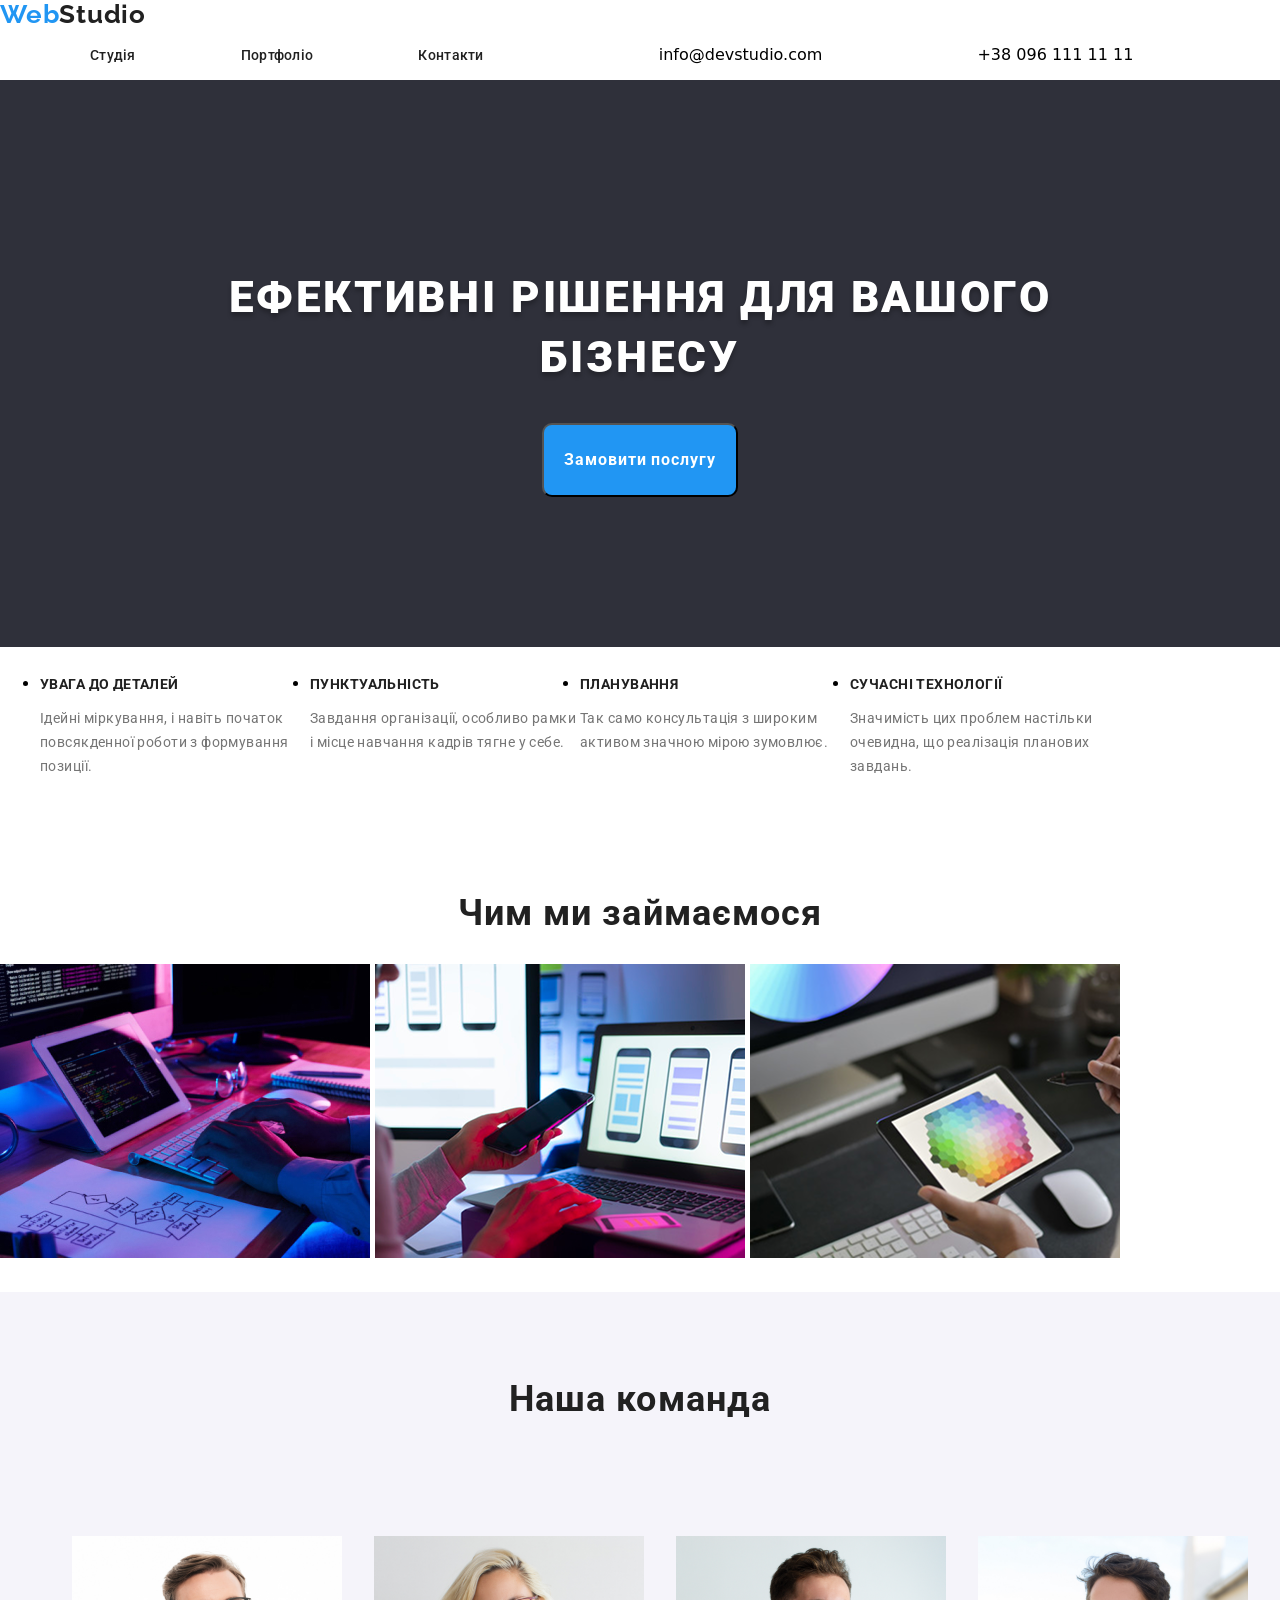
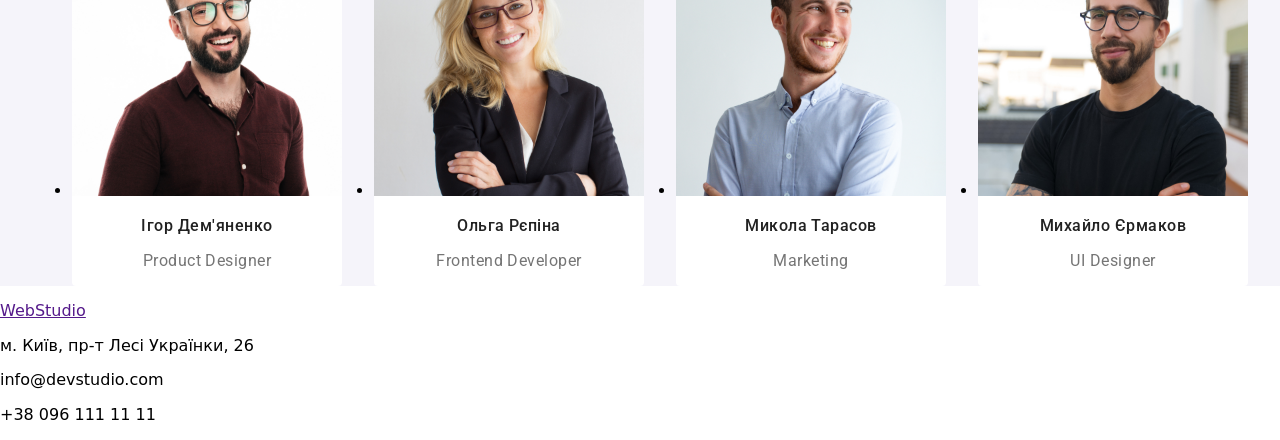
==== index.html @ 0d4465f8 "commit1" ====
<!doctype html>
<html lang="en">
  <head>
    <meta charset="UTF-8" />
    <meta name="viewport" content="width=device-width, initial-scale=1.0" />
    <title>WebStudio</title>
    <link
      rel="stylesheet"
      href="https://cdnjs.cloudflare.com/ajax/libs/modern-normalize/1.0.0/modern-normalize.min.css"
    />
    <link rel="preconnect" href="https://fonts.googleapis.com" />
    <link rel="preconnect" href="https://fonts.gstatic.com" crossorigin />
    <link
      href="https://fonts.googleapis.com/css2?family=Raleway:ital,wght@0,100..900;1,100..900&family=Roboto:ital,wght@0,100..900;1,100..900&display=swap"
      rel="stylesheet"
    />
    <link rel="stylesheet" href="./style.css" />
  </head>
  <body>
    <header class="header">
      <a href="./index.html" class="header-logo"
        ><span class="header-web">Web</span>Studio</a
      >
      <nav class="header-navigation">
        <ul class="header-list">
          <li class="header-item">
            <a href="#" class="header-link1">Студія</a>
          </li>
          <li class="header-item">
            <a href="#" class="header-link">Портфоліо</a>
          </li>
          <li class="header-item">
            <a href="#" class="header-link">Контакти</a>
          </li>
          <li class="header-item">info@devstudio.com</li>
          <li class="header-item">+38 096 111 11 11</li>
        </ul>
      </nav>
    </header>
    <main>
      <section class="hero">
        <h1 class="hero-title">Ефективні рішення для вашого бізнесу</h1>
        <button class="hero-btn">Замовити послугу</button>
      </section>
      <section class="content">
        <ul class="content-list">
          <li class="content-item">
            <h2 class="content-title">УВАГА ДО ДЕТАЛЕЙ</h2>
            <p class="content-text">
              Ідейні міркування, і навіть початок повсякденної роботи з
              формування позиції.
            </p>
          </li>
          <li class="content-item">
            <h2 class="content-title">ПУНКТУАЛЬНІСТЬ</h2>
            <p class="content-text">
              Завдання організації, особливо рамки і місце навчання кадрів тягне
              у себе.
            </p>
          </li>
          <li class="content-item">
            <h2 class="content-title">ПЛАНУВАННЯ</h2>
            <p class="content-text">
              Так само консультація з широким активом значною мірою зумовлює.
            </p>
          </li>
          <li class="content-item">
            <h2 class="content-title">СУЧАСНІ ТЕХНОЛОГІЇ</h2>
            <p class="content-text">
              Значимість цих проблем настільки очевидна, що реалізація планових
              завдань.
            </p>
          </li>
        </ul>
        <h2 class="content-caption">Чим ми займаємося</h2>
        <img class="content-icon" src="./photos/box 1.jpg" alt="#" />
        <img class="content-icon" src="./photos/box 2.png" alt="#" />
        <img class="content-icon" src="./photos/box 3.png" alt="#" />
      </section>
      <section class="team">
        <h2 class="team-title">Наша команда</h2>
        <ul class="team-list">
          <li class="team-item">
            <img src="./photos/team-1.jpg" alt="" class="team-pic" />
            <h3 class="team-subtitle">Ігор Дем'яненко</h3>
            <p class="team-text">Product Designer</p>
          </li>
          <li class="team-item">
            <img src="./photos/team-2.jpg" alt="" class="team-pic" />
            <h3 class="team-subtitle">Ольга Рєпіна</h3>
            <p class="team-text">Frontend Developer</p>
          </li>
          <li class="team-item">
            <img src="./photos/team-3.jpg" alt="" class="team-pic" />
            <h3 class="team-subtitle">Микола Тарасов</h3>
            <p class="team-text">Marketing</p>
          </li>
          <li class="team-item">
            <img src="./photos/team-4.jpg" alt="" class="team-pic" />
            <h3 class="team-subtitle">Михайло Єрмаков</h3>
            <p class="team-text">UI Designer</p>
          </li>
        </ul>
      </section>
    </main>
    <footer class="footer">
      <a href="" class="footer-logo">WebStudio</a>
      <p class="footer-adress">м. Київ, пр-т Лесі Українки, 26</p>
      <p class="footer-email">info@devstudio.com</p>
      <p class="footer-tel">+38 096 111 11 11</p>
    </footer>
  </body>
</html>
---- style.css ----
:root{
    --accent-color:#2196F3;
    --first_color:#212121;
    --secondary_color:#757575;
    --text_color:#FFF;
    --background_color:#2F303A;

}
.header{
    display: inline;
}
.header-web{
    color: var(--accent-color);
}
.header-logo{
    color: var(--first_color);
    font-family: Raleway;
    font-size: 26px;
    font-style: normal;
    font-weight: 700;
    line-height: 1,2;
    letter-spacing: 0.78px;
    text-decoration: none;
    display: inline;
}
.header-link{
    color: var(--first_color);
    font-family: Roboto;
    font-size: 14px;
    font-style: normal;
    font-weight: 500;
    line-height: 1,1;
    letter-spacing: 0.28px;
    text-decoration: none;
    display: inline;
}
.header-link1{
    color: var(--first_color);
    font-family: Roboto;
    font-size: 14px;
    font-style: normal;
    font-weight: 500;
    line-height: 1,1;
    letter-spacing: 0.28px;
    text-decoration: none;
}
.header-link1:hover{
    color: var(--accent-color);
}
.header-item:nth-child(4):hover{
    color: var(--accent-color);
}
.header-item{
    display: inline;
    padding-left: 50px;
    padding-right: 50px;
}
.header-item:nth-child(4){
    display: inline;
    margin-left: 70px;
    margin-right: 50px;
}
.hero{
    background-color: var(--background_color);
    padding: 150px;
}
.hero-title{
    flex-shrink: 0;
    color: var(--text_color);
    text-align: center;
    text-shadow: 0 4px 4px rgba(0, 0, 0, 0.25);
    -webkit-text-stroke-color: #000;
    font-family: Roboto;
    font-size: 44px;
    font-style: normal;
    font-weight: 900;
    line-height: 60px;
    letter-spacing: 2.64px;
    text-transform: uppercase;

}
.hero-btn{
    background-color: var(--accent-color);
    padding: 20px;
    border-radius: 10px;
    color: #FFF;
    margin: 0 auto;
    text-align: center;
    font-family: Roboto;
    font-size: 16px;
    font-style: normal;
    font-weight: 700;
    line-height: 30px;
    letter-spacing: 0.96px;
    display: block;
}
.content-list{
    display: flex;
    text-decoration: none;
}
.content-title{
    /*display: inline;*/
    color: var(--first_color);
    font-family: Roboto;
    font-size: 14px;
    font-style: normal;
    font-weight: 700;
    line-height: normal;
    letter-spacing: 0.42px;
    /* border-width: 100px; */
}
.content-text{
    /*display: inline;*/
    color: var(--secondary_color);
    font-family: Roboto;
    font-size: 14px;
    font-style: normal;
    font-weight: 400;
    line-height: 24px;
    letter-spacing: 0.42px;
    /* border-width: 100px; */
    /* width: 270px; */
}
.content-item{
    /* display: flex;
    width: 30px; */
    /* margin-inline-start: 30px; */
    text-decoration: none;
    width: 270px;
}
.content-caption{
    color: var(--first_color);
    text-align: center;
    font-family: Roboto;
    font-size: 36px;
    font-style: normal;
    font-weight: 700;
    line-height: normal;
    letter-spacing: 1.08px;
    margin-top: 100px;
}
.content-icon{

}
.team{
    background: #F5F4FA;
    
}
.team-title{
    padding-top: 86px;
    padding-bottom: 86px;
    color: #212121;
    text-align: center;
    font-family: Roboto;
    font-size: 36px;
    font-style: normal;
    font-weight: 700;
    line-height: normal;
    letter-spacing: 1.08px;
}
.team-list{
    text-decoration: none;
    display: flex;
    justify-content: space-evenly;
}
.team-item{
    text-decoration: none;
    border-radius: 0 0 4px 4px;
    background: #FFF;
    
}
.team-pic{
    width: 270.0px;
    height: 260.0px;
}
.team-subtitle{
    color: #212121;
    text-align: center;
    font-family: Roboto;
    font-size: 16px;
    font-style: normal;
    font-weight: 500;
    line-height: normal;
    letter-spacing: 0.48px;
}
.team-text{
    color: #757575;
    text-align: center;
    font-family: Roboto;
    font-size: 16px;
    font-style: normal;
    font-weight: 400;
    line-height: normal;
    letter-spacing: 0.48px;

}
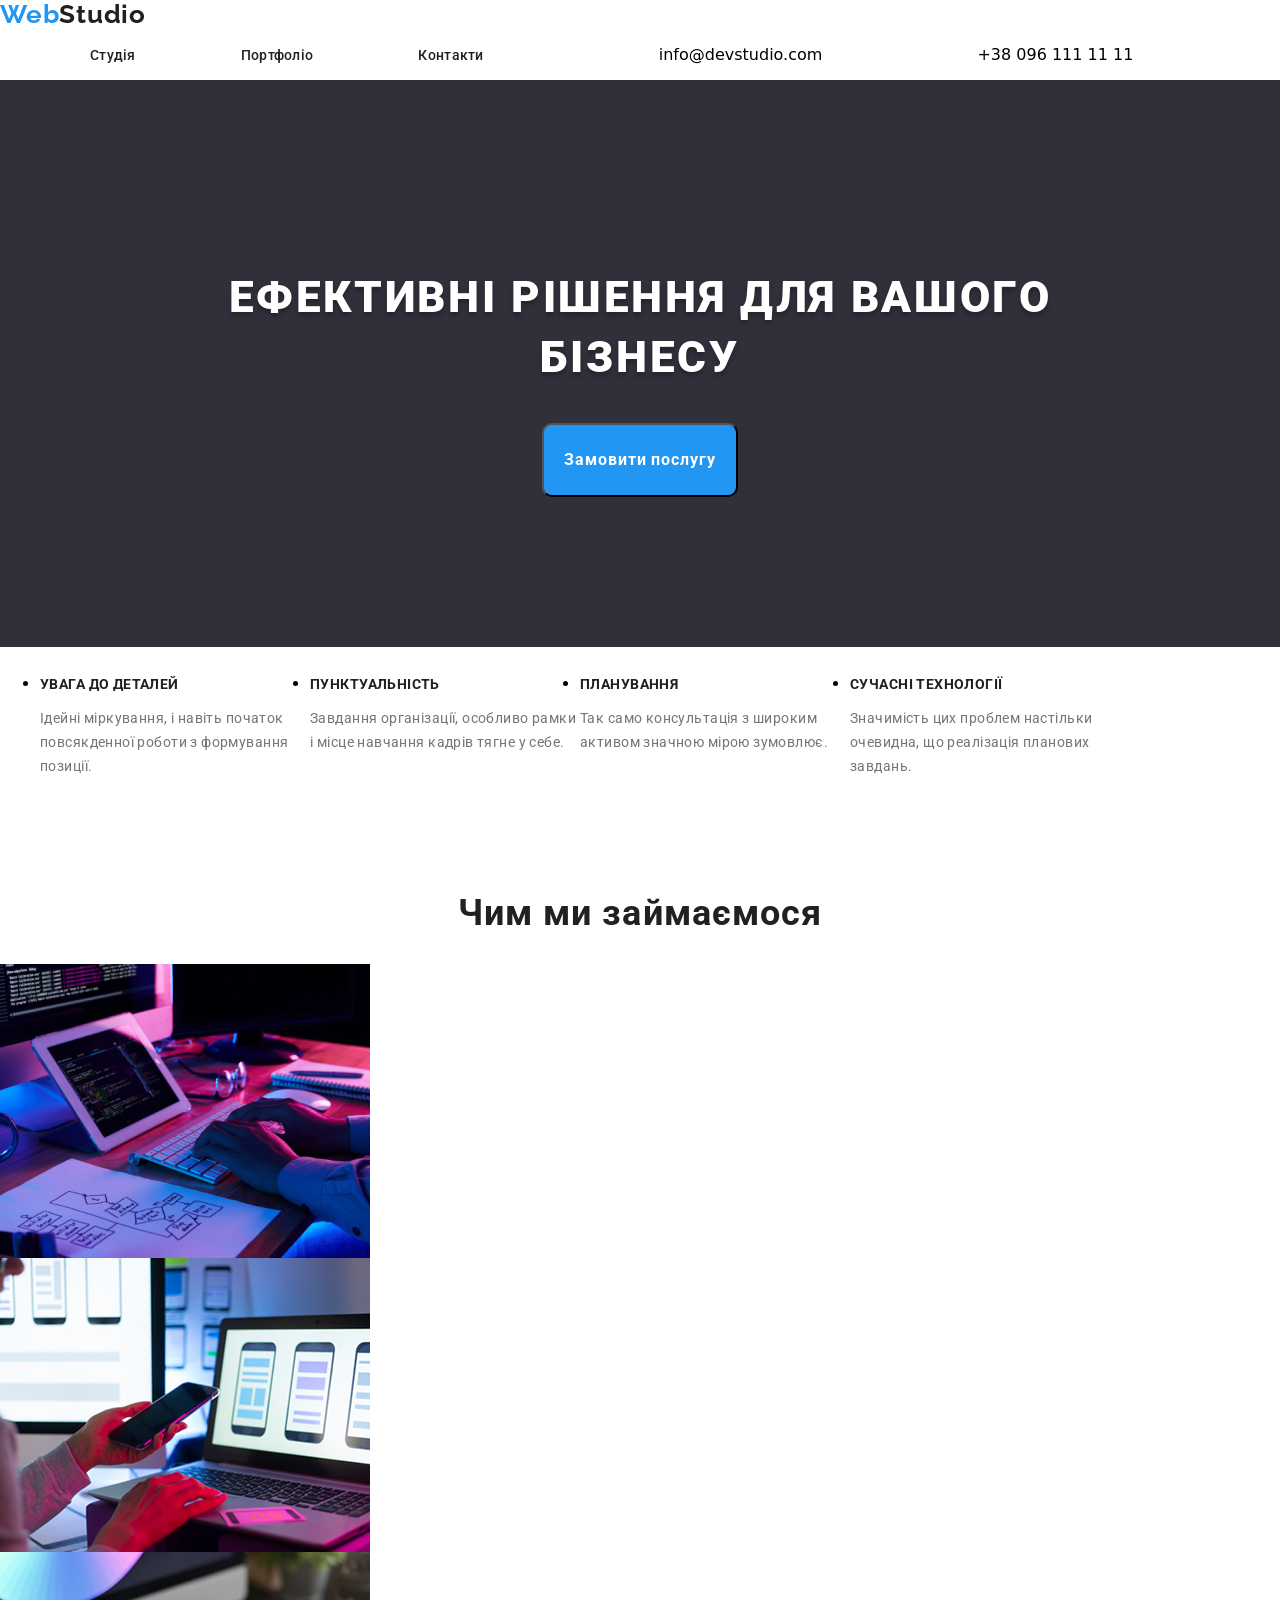
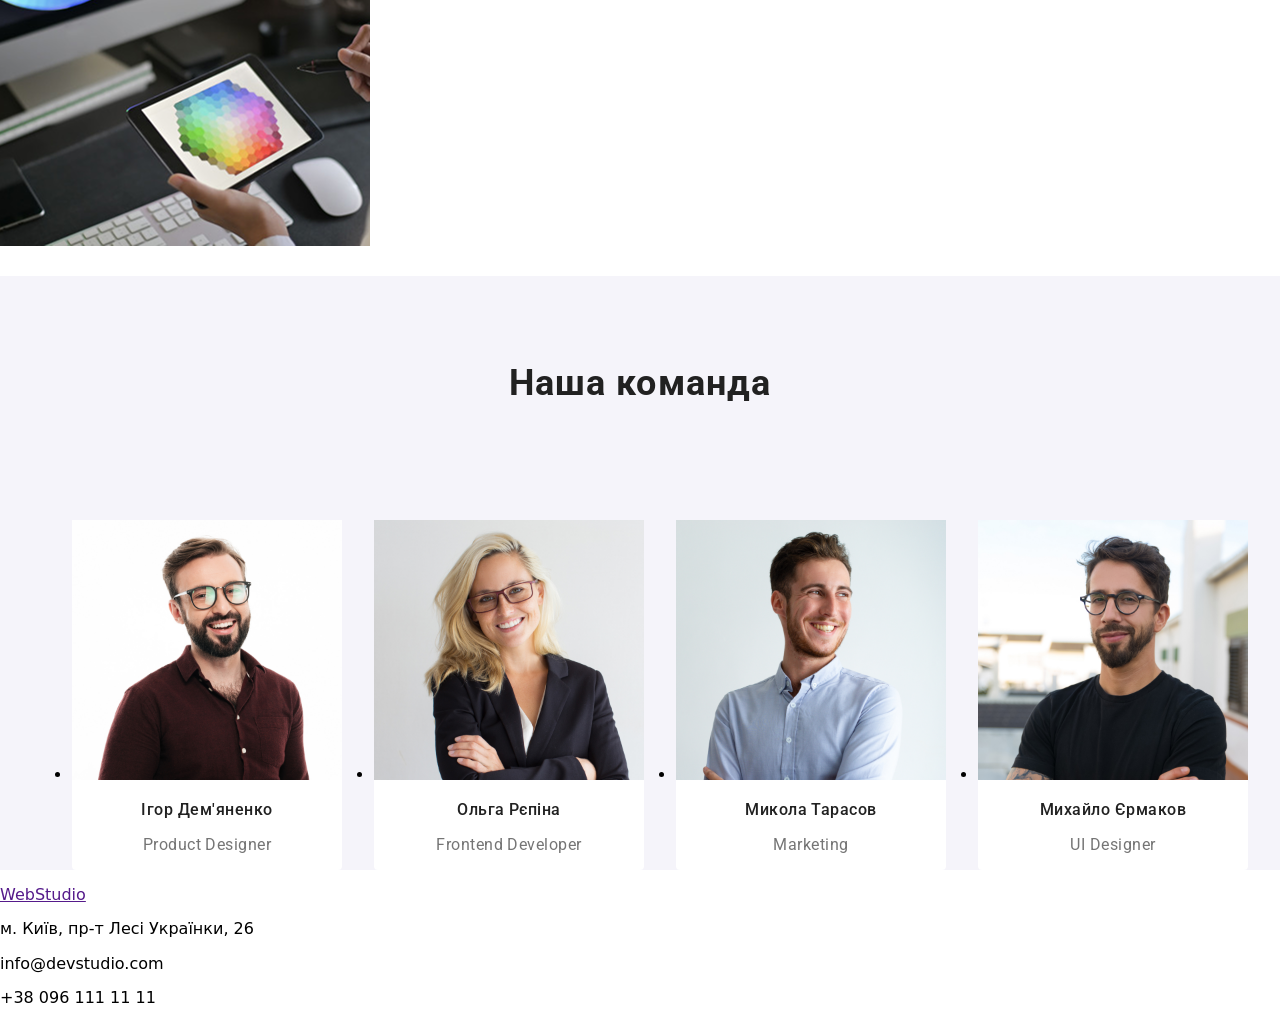
==== commit 6b1450b6: "commit3" ====
--- a/index.html
+++ b/index.html
@@ -27,7 +27,7 @@
             <a href="#" class="header-link1">Студія</a>
           </li>
           <li class="header-item">
-            <a href="#" class="header-link">Портфоліо</a>
+            <a href="./" class="header-link">Портфоліо</a>
           </li>
           <li class="header-item">
             <a href="#" class="header-link">Контакти</a>
--- a/style.css
+++ b/style.css
@@ -140,7 +140,9 @@
     margin-top: 100px;
 }
 .content-icon{
-
+    display: flex;
+    /* justify-content: space-evenly; */
+    align-items: baseline;
 }
 .team{
     background: #F5F4FA;
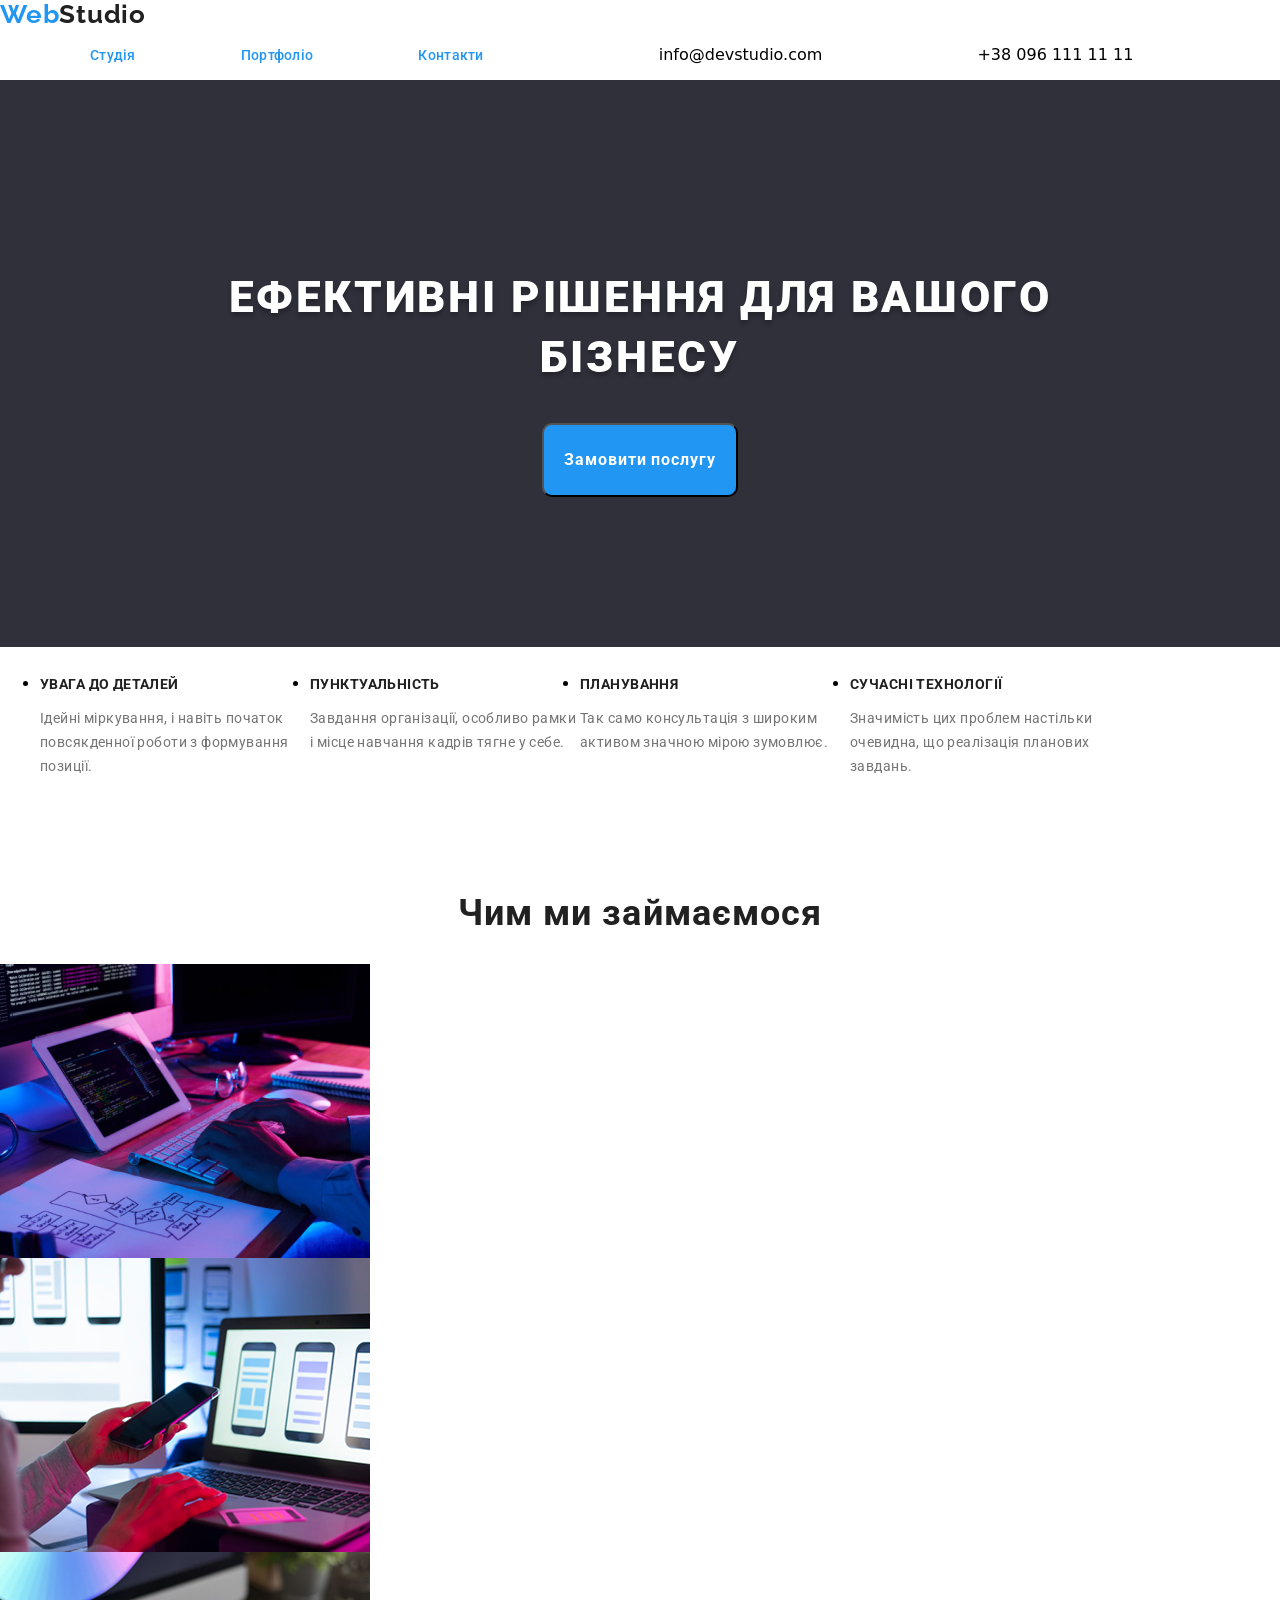
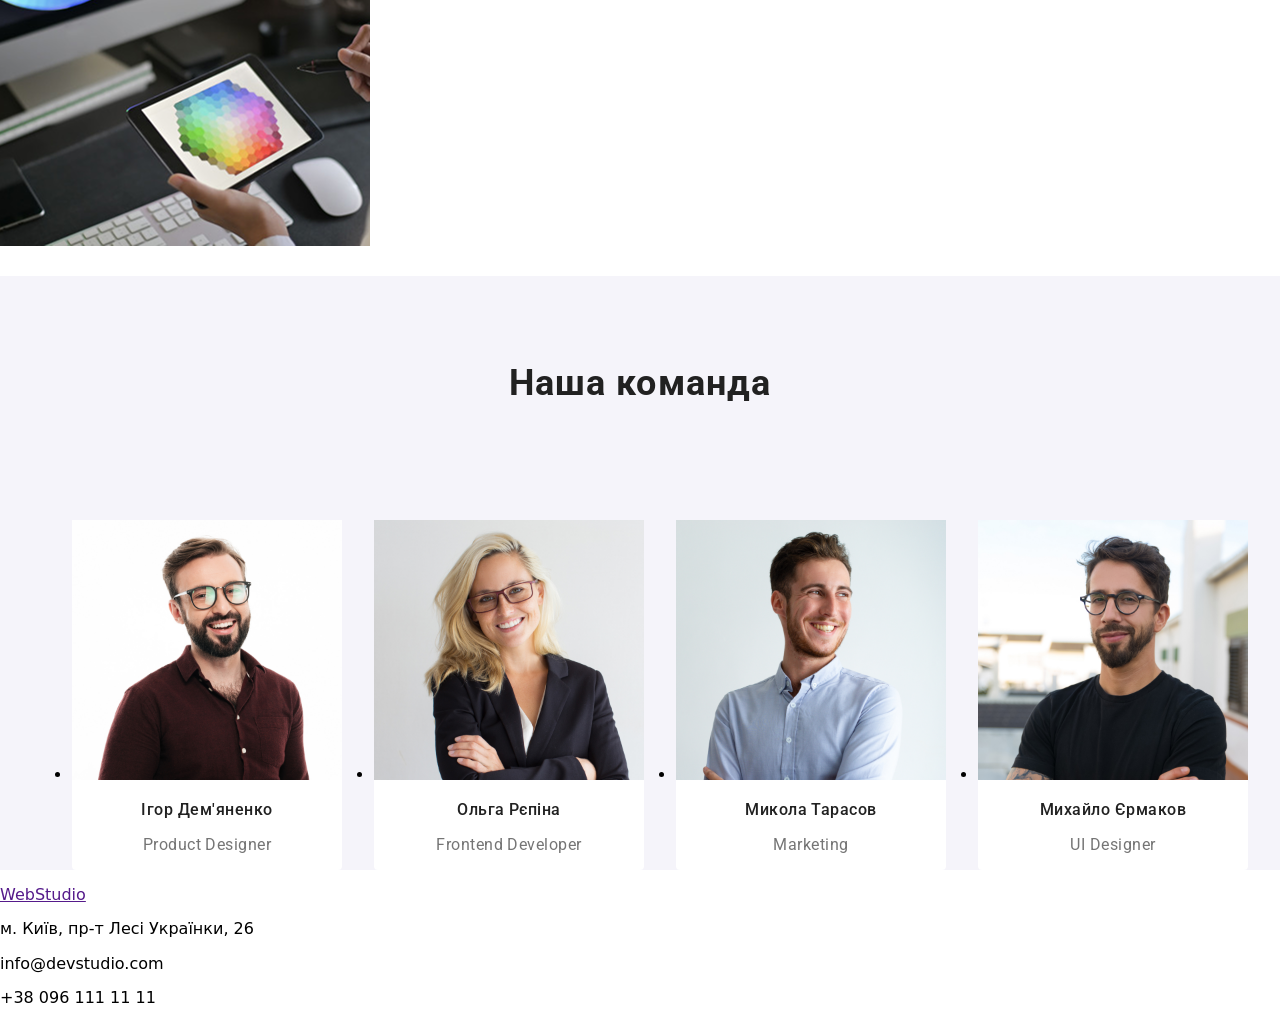
==== commit cdce2f91: "commit4" ====
--- a/index.html
+++ b/index.html
@@ -24,10 +24,10 @@
       <nav class="header-navigation">
         <ul class="header-list">
           <li class="header-item">
-            <a href="#" class="header-link1">Студія</a>
+            <a href="#" class="header-link">Студія</a>
           </li>
           <li class="header-item">
-            <a href="./" class="header-link">Портфоліо</a>
+            <a href="./portfolio.html" class="header-link">Портфоліо</a>
           </li>
           <li class="header-item">
             <a href="#" class="header-link">Контакти</a>
--- a/style.css
+++ b/style.css
@@ -44,7 +44,7 @@
     letter-spacing: 0.28px;
     text-decoration: none;
 }
-.header-link1:hover{
+.header-link:nth-child(1){
     color: var(--accent-color);
 }
 .header-item:nth-child(4):hover{
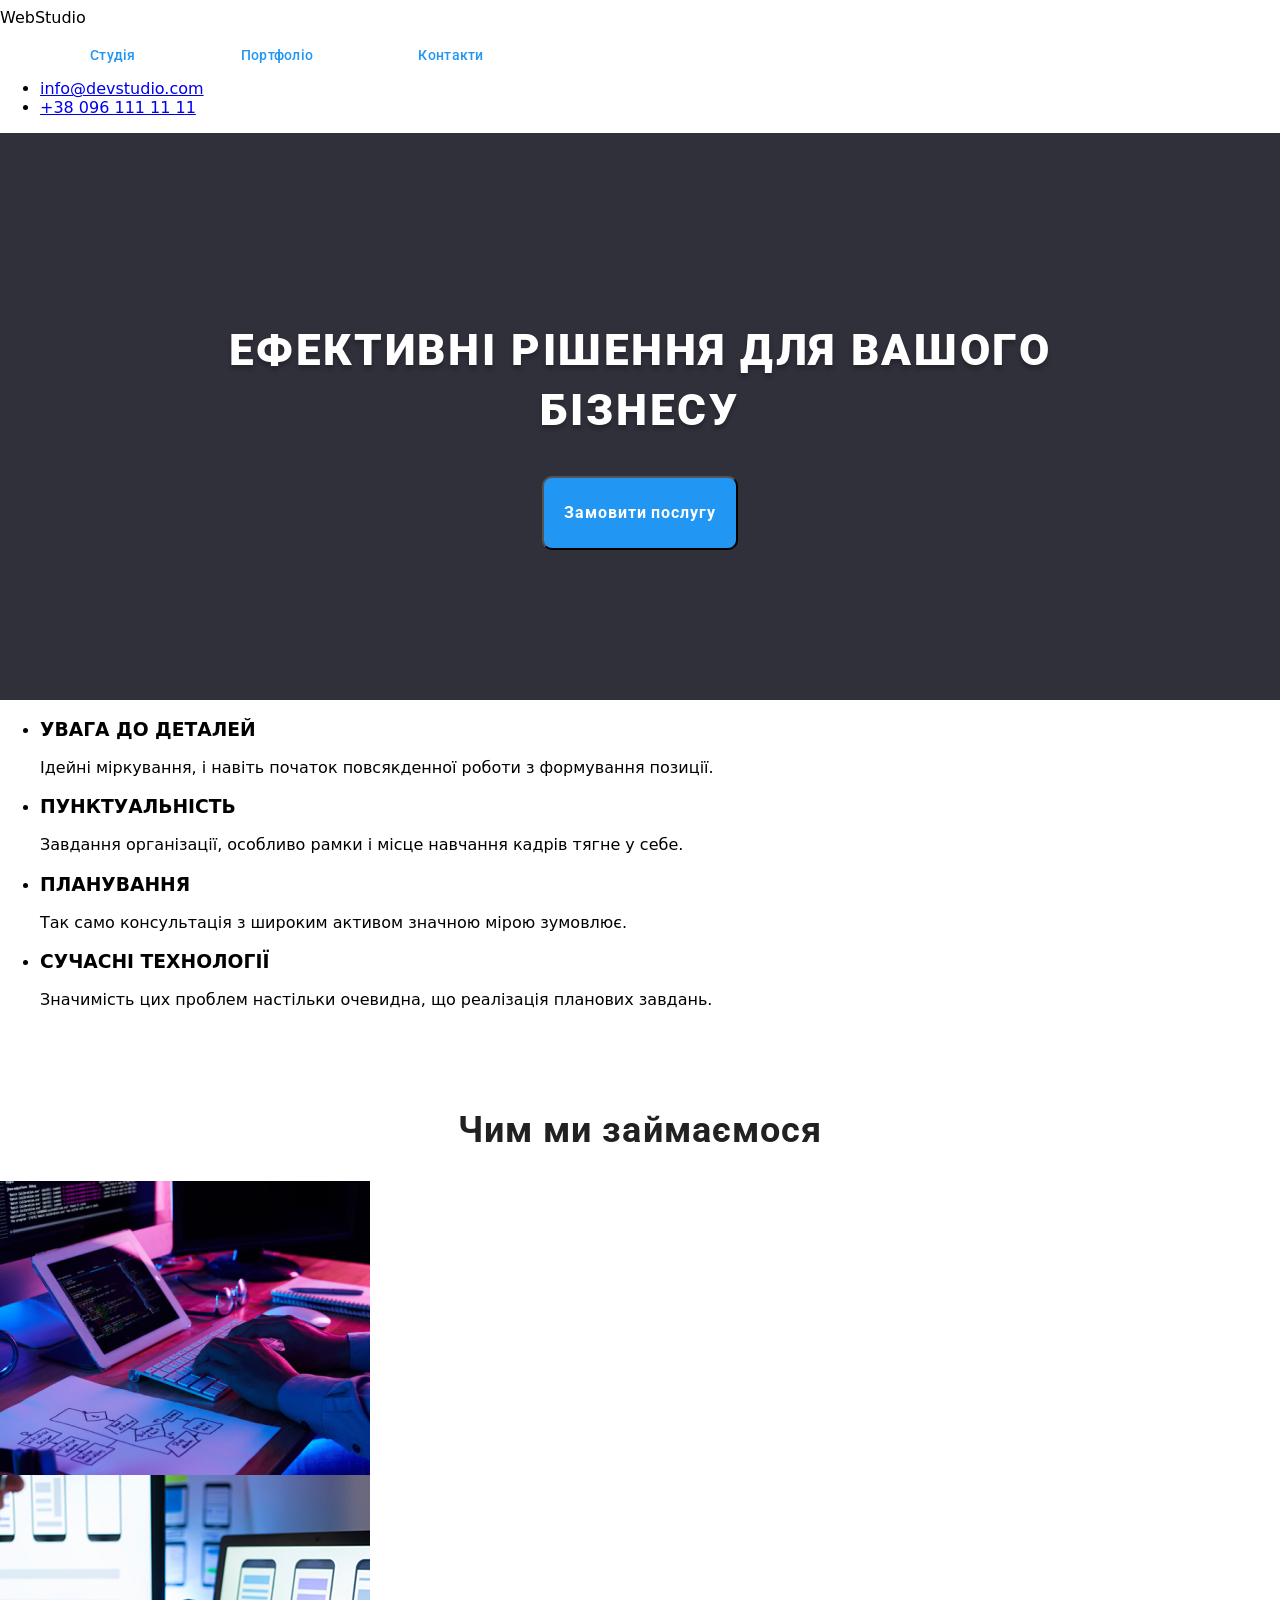
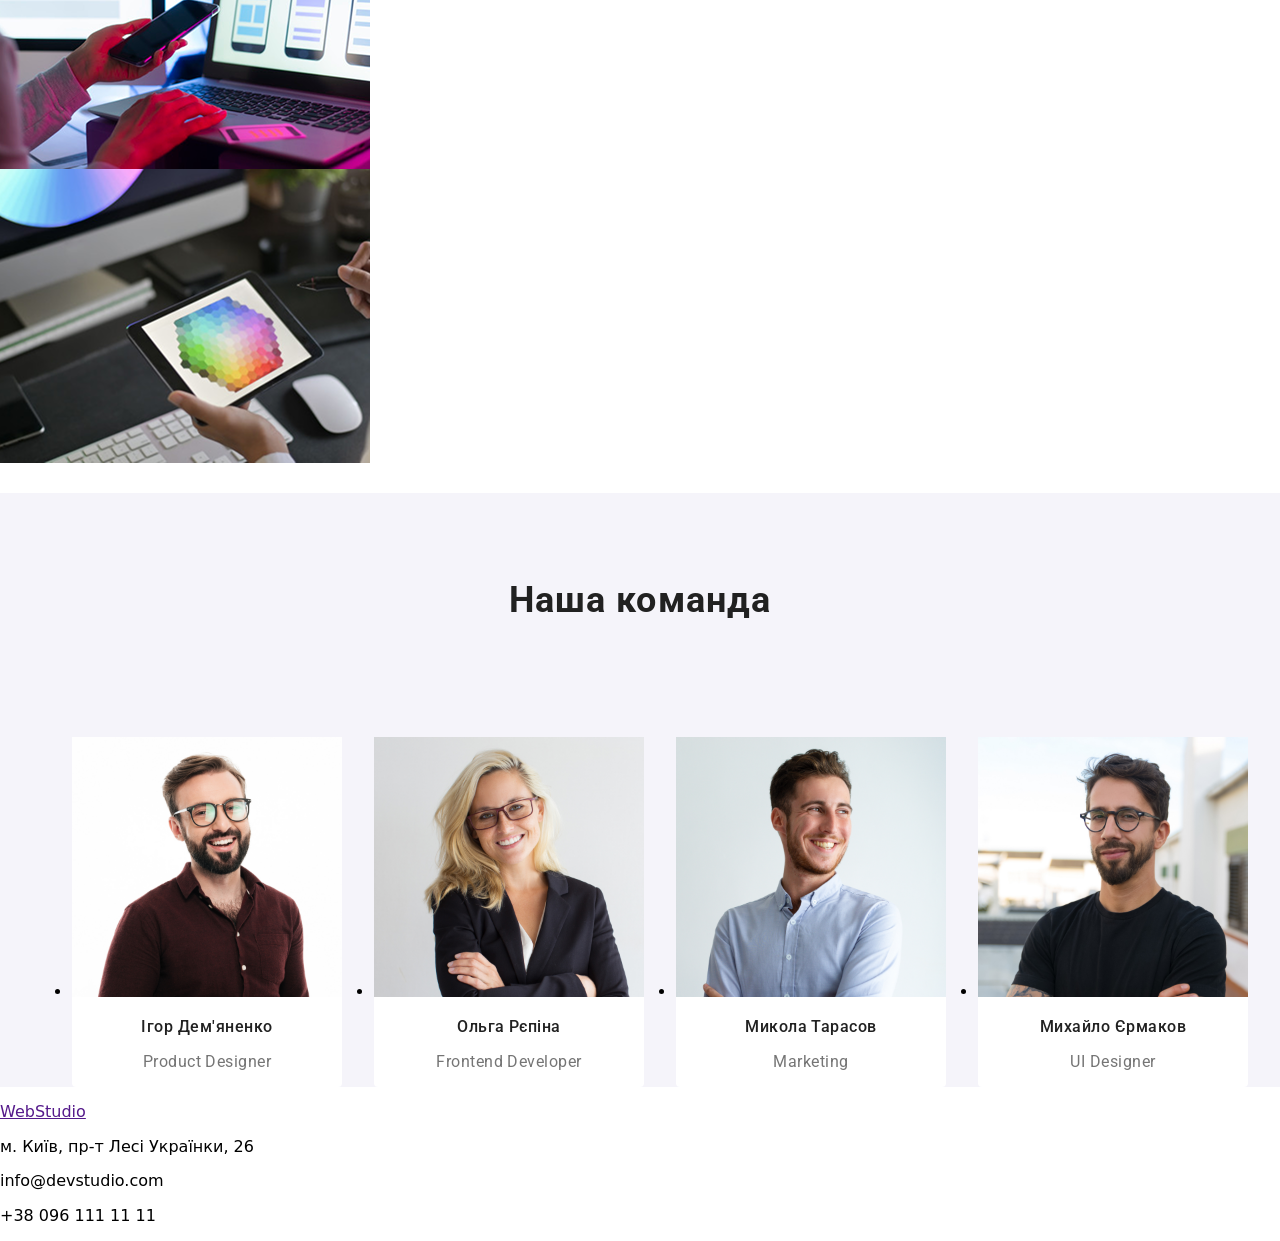
==== commit d431234d: "commit5" ====
--- a/index.html
+++ b/index.html
@@ -18,96 +18,113 @@
   </head>
   <body>
     <header class="header">
-      <a href="./index.html" class="header-logo"
-        ><span class="header-web">Web</span>Studio</a
-      >
-      <nav class="header-navigation">
-        <ul class="header-list">
-          <li class="header-item">
-            <a href="#" class="header-link">Студія</a>
-          </li>
-          <li class="header-item">
-            <a href="./portfolio.html" class="header-link">Портфоліо</a>
-          </li>
-          <li class="header-item">
-            <a href="#" class="header-link">Контакти</a>
-          </li>
-          <li class="header-item">info@devstudio.com</li>
-          <li class="header-item">+38 096 111 11 11</li>
-        </ul>
-      </nav>
+        <div class="container">
+            <a href="./index.html" class="header-logo"></a>
+            <span class="header-span">Web</span>Studio</a>
+            <nav class="header-navigation">
+                <ul class="header-list">
+                    <li class="header-item">
+                        <a href="./index.html" class="header-link">Студія</a>
+                    </li>
+                    <li class="header-item">
+                        <a href="./portfolio.html" class="header-link">Портфоліо</a>
+                    </li>
+                    <li class="header-item">
+                        <a href="#" class="header-link">Контакти</a>
+                    </li>
+                </ul>
+            </nav>
+            <ul class="header-items">
+                <li class="header-elem">
+                    <a href="mailto:info@devstudio.com" class="header-contact">info@devstudio.com</a>
+                </li>
+                <li class="header-elem">
+                    <a href="tel:+380961111111" class="header-contact">+38 096 111 11 11</a>
+                </li>
+            </ul>          
+        </div>
     </header>
     <main>
       <section class="hero">
-        <h1 class="hero-title">Ефективні рішення для вашого бізнесу</h1>
-        <button class="hero-btn">Замовити послугу</button>
+        <div class="container">
+            <h1 class="hero-title">Ефективні рішення для вашого бізнесу</h1>
+            <button class="hero-btn" type="button">Замовити послугу</button>
+        </div>
       </section>
-      <section class="content">
-        <ul class="content-list">
-          <li class="content-item">
-            <h2 class="content-title">УВАГА ДО ДЕТАЛЕЙ</h2>
-            <p class="content-text">
-              Ідейні міркування, і навіть початок повсякденної роботи з
-              формування позиції.
-            </p>
-          </li>
-          <li class="content-item">
-            <h2 class="content-title">ПУНКТУАЛЬНІСТЬ</h2>
-            <p class="content-text">
-              Завдання організації, особливо рамки і місце навчання кадрів тягне
-              у себе.
-            </p>
-          </li>
-          <li class="content-item">
-            <h2 class="content-title">ПЛАНУВАННЯ</h2>
-            <p class="content-text">
-              Так само консультація з широким активом значною мірою зумовлює.
-            </p>
-          </li>
-          <li class="content-item">
-            <h2 class="content-title">СУЧАСНІ ТЕХНОЛОГІЇ</h2>
-            <p class="content-text">
-              Значимість цих проблем настільки очевидна, що реалізація планових
-              завдань.
-            </p>
-          </li>
-        </ul>
-        <h2 class="content-caption">Чим ми займаємося</h2>
-        <img class="content-icon" src="./photos/box 1.jpg" alt="#" />
-        <img class="content-icon" src="./photos/box 2.png" alt="#" />
-        <img class="content-icon" src="./photos/box 3.png" alt="#" />
+
+      <section class="advantages">
+        <div class="container">
+            <h2 class="advantages-title" hidden>Наші переваги</h2>
+            <ul class="advantages-list">
+                <li class="advantages-item">
+                    <h3 class="advantages-subtitle">УВАГА ДО ДЕТАЛЕЙ</h3>
+                    <p class="advantages-text">
+                        Ідейні міркування, і навіть початок повсякденної роботи з
+                        формування позиції.
+                    </p>
+                </li>
+                <li class="advantages-item">
+                    <h3 class="advantages-subtitle">ПУНКТУАЛЬНІСТЬ</h3>
+                    <p class="advantages-text">
+                    Завдання організації, особливо рамки і місце навчання кадрів тягне
+                    у себе.
+                    </p>
+                </li>
+                <li class="advantages-item">
+                    <h3 class="advantages-subtitle">ПЛАНУВАННЯ</h3>
+                    <p class="advantages-text">
+                    Так само консультація з широким активом значною мірою зумовлює.
+                    </p>
+                </li>
+                <li class="advantages-item">
+                    <h3 class="advantages-subtitle">СУЧАСНІ ТЕХНОЛОГІЇ</h3>
+                    <p class="advantages-text">
+                    Значимість цих проблем настільки очевидна, що реалізація планових
+                    завдань.
+                    </p>
+                </li>
+            </ul>
+            <h2 class="content-caption">Чим ми займаємося</h2>
+            <img class="content-icon" src="./photos/box 1.jpg" alt="#" />
+            <img class="content-icon" src="./photos/box 2.png" alt="#" />
+            <img class="content-icon" src="./photos/box 3.png" alt="#" />
+        </div>
       </section>
       <section class="team">
-        <h2 class="team-title">Наша команда</h2>
-        <ul class="team-list">
-          <li class="team-item">
-            <img src="./photos/team-1.jpg" alt="" class="team-pic" />
-            <h3 class="team-subtitle">Ігор Дем'яненко</h3>
-            <p class="team-text">Product Designer</p>
-          </li>
-          <li class="team-item">
-            <img src="./photos/team-2.jpg" alt="" class="team-pic" />
-            <h3 class="team-subtitle">Ольга Рєпіна</h3>
-            <p class="team-text">Frontend Developer</p>
-          </li>
-          <li class="team-item">
-            <img src="./photos/team-3.jpg" alt="" class="team-pic" />
-            <h3 class="team-subtitle">Микола Тарасов</h3>
-            <p class="team-text">Marketing</p>
-          </li>
-          <li class="team-item">
-            <img src="./photos/team-4.jpg" alt="" class="team-pic" />
-            <h3 class="team-subtitle">Михайло Єрмаков</h3>
-            <p class="team-text">UI Designer</p>
-          </li>
-        </ul>
+        <div class="container">
+            <h2 class="team-title">Наша команда</h2>
+            <ul class="team-list">
+            <li class="team-item">
+                <img src="./photos/team-1.jpg" alt="" class="team-pic" />
+                <h3 class="team-subtitle">Ігор Дем'яненко</h3>
+                <p class="team-text">Product Designer</p>
+            </li>
+            <li class="team-item">
+                <img src="./photos/team-2.jpg" alt="" class="team-pic" />
+                <h3 class="team-subtitle">Ольга Рєпіна</h3>
+                <p class="team-text">Frontend Developer</p>
+            </li>
+            <li class="team-item">
+                <img src="./photos/team-3.jpg" alt="" class="team-pic" />
+                <h3 class="team-subtitle">Микола Тарасов</h3>
+                <p class="team-text">Marketing</p>
+            </li>
+            <li class="team-item">
+                <img src="./photos/team-4.jpg" alt="" class="team-pic" />
+                <h3 class="team-subtitle">Михайло Єрмаков</h3>
+                <p class="team-text">UI Designer</p>
+            </li>
+            </ul>
+        </div>
       </section>
     </main>
     <footer class="footer">
-      <a href="" class="footer-logo">WebStudio</a>
-      <p class="footer-adress">м. Київ, пр-т Лесі Українки, 26</p>
-      <p class="footer-email">info@devstudio.com</p>
-      <p class="footer-tel">+38 096 111 11 11</p>
+        <div class="container">
+            <a href="" class="footer-logo">WebStudio</a>
+            <p class="footer-adress">м. Київ, пр-т Лесі Українки, 26</p>
+            <p class="footer-email">info@devstudio.com</p>
+            <p class="footer-tel">+38 096 111 11 11</p>
+        </div>
     </footer>
   </body>
 </html>
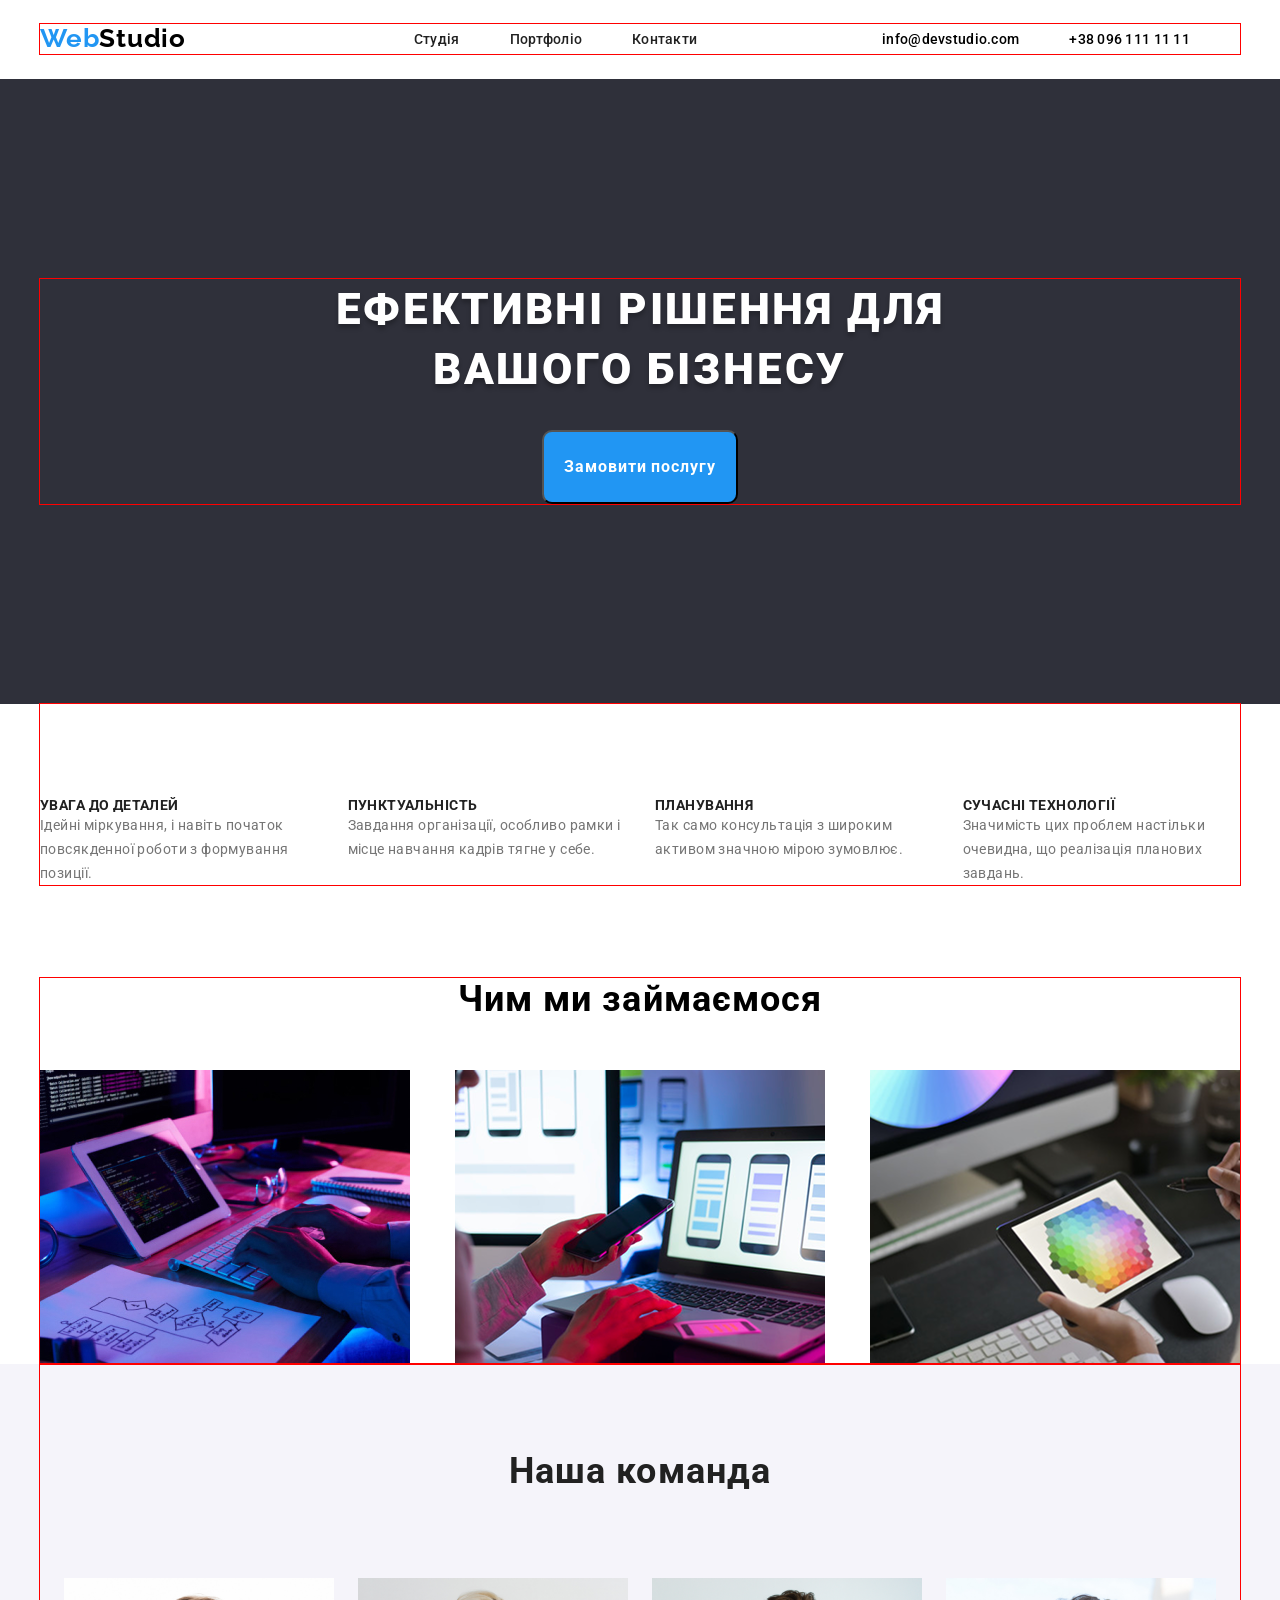
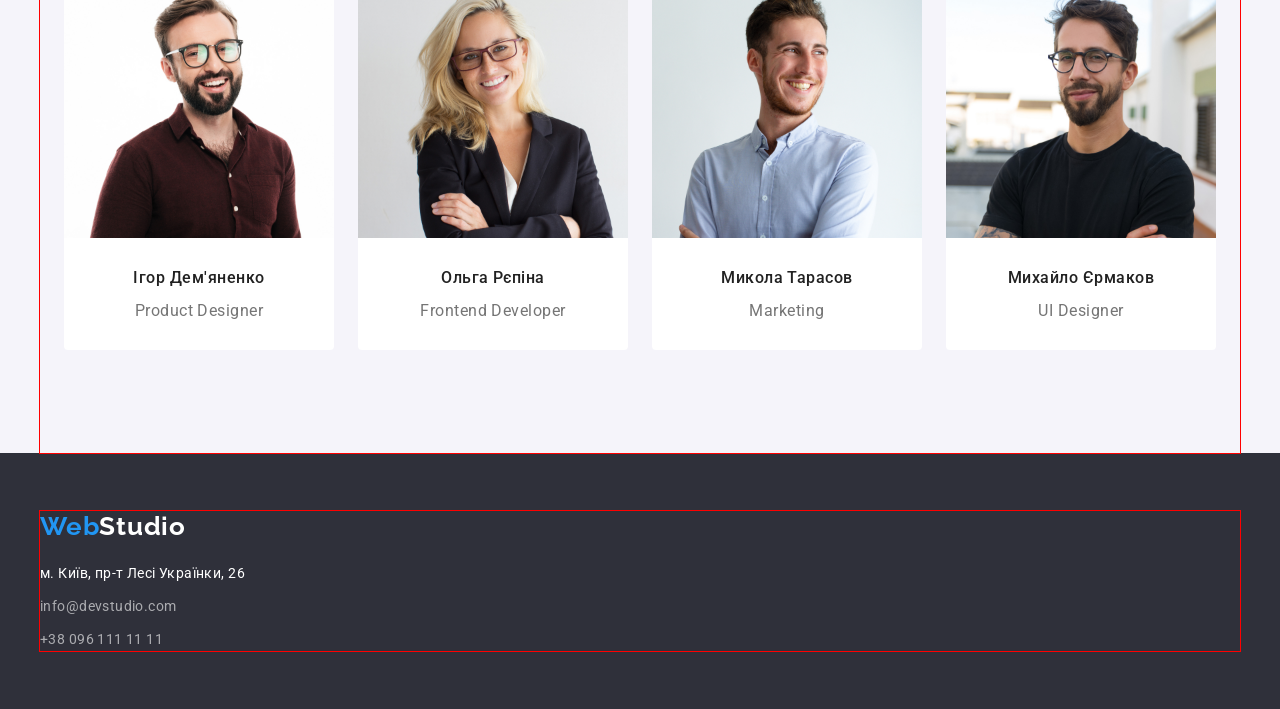
==== commit e4954081: "commit6" ====
--- a/index.html
+++ b/index.html
@@ -14,13 +14,13 @@
       href="https://fonts.googleapis.com/css2?family=Raleway:ital,wght@0,100..900;1,100..900&family=Roboto:ital,wght@0,100..900;1,100..900&display=swap"
       rel="stylesheet"
     />
-    <link rel="stylesheet" href="./style.css" />
+    <link rel="stylesheet" href="./css/reset.css" />
+    <link rel="stylesheet" href="./css/style.css">
   </head>
   <body>
     <header class="header">
-        <div class="container">
-            <a href="./index.html" class="header-logo"></a>
-            <span class="header-span">Web</span>Studio</a>
+        <div class="container header-wrap">
+            <a href="./index.html" class="header-logo"><span class="header-span">Web</span>Studio</a>
             <nav class="header-navigation">
                 <ul class="header-list">
                     <li class="header-item">
@@ -45,51 +45,58 @@
         </div>
     </header>
     <main>
-      <section class="hero">
-        <div class="container">
-            <h1 class="hero-title">Ефективні рішення для вашого бізнесу</h1>
-            <button class="hero-btn" type="button">Замовити послугу</button>
-        </div>
-      </section>
+        <section class="hero">
+            <div class="container">
+                <h1 class="hero-title">Ефективні рішення для вашого бізнесу</h1>
+                <button class="hero-btn" type="button">Замовити послугу</button>
+            </div>
+        </section>
 
-      <section class="advantages">
-        <div class="container">
-            <h2 class="advantages-title" hidden>Наші переваги</h2>
-            <ul class="advantages-list">
-                <li class="advantages-item">
-                    <h3 class="advantages-subtitle">УВАГА ДО ДЕТАЛЕЙ</h3>
-                    <p class="advantages-text">
-                        Ідейні міркування, і навіть початок повсякденної роботи з
-                        формування позиції.
-                    </p>
-                </li>
-                <li class="advantages-item">
-                    <h3 class="advantages-subtitle">ПУНКТУАЛЬНІСТЬ</h3>
-                    <p class="advantages-text">
-                    Завдання організації, особливо рамки і місце навчання кадрів тягне
-                    у себе.
-                    </p>
-                </li>
-                <li class="advantages-item">
-                    <h3 class="advantages-subtitle">ПЛАНУВАННЯ</h3>
-                    <p class="advantages-text">
-                    Так само консультація з широким активом значною мірою зумовлює.
-                    </p>
-                </li>
-                <li class="advantages-item">
-                    <h3 class="advantages-subtitle">СУЧАСНІ ТЕХНОЛОГІЇ</h3>
-                    <p class="advantages-text">
-                    Значимість цих проблем настільки очевидна, що реалізація планових
-                    завдань.
-                    </p>
-                </li>
-            </ul>
-            <h2 class="content-caption">Чим ми займаємося</h2>
-            <img class="content-icon" src="./photos/box 1.jpg" alt="#" />
-            <img class="content-icon" src="./photos/box 2.png" alt="#" />
-            <img class="content-icon" src="./photos/box 3.png" alt="#" />
-        </div>
-      </section>
+        <section class="advantages">
+            <div class="container">
+                <ul class="advantages-list">
+                    <li class="advantages-item">
+                        <h3 class="advantages-subtitle">УВАГА ДО ДЕТАЛЕЙ</h3>
+                        <p class="advantages-text">
+                            Ідейні міркування, і навіть початок повсякденної роботи з
+                            формування позиції.
+                        </p>
+                    </li>
+                    <li class="advantages-item">
+                        <h3 class="advantages-subtitle">ПУНКТУАЛЬНІСТЬ</h3>
+                        <p class="advantages-text">
+                        Завдання організації, особливо рамки і місце навчання кадрів тягне
+                        у себе.
+                        </p>
+                    </li>
+                    <li class="advantages-item">
+                        <h3 class="advantages-subtitle">ПЛАНУВАННЯ</h3>
+                        <p class="advantages-text">
+                        Так само консультація з широким активом значною мірою зумовлює.
+                        </p>
+                    </li>
+                    <li class="advantages-item">
+                        <h3 class="advantages-subtitle">СУЧАСНІ ТЕХНОЛОГІЇ</h3>
+                        <p class="advantages-text">
+                        Значимість цих проблем настільки очевидна, що реалізація планових
+                        завдань.
+                        </p>
+                    </li>
+                </ul>
+            </div>
+        </section>
+
+        <section>
+            <div class="container">
+                <h2 class="content-caption">Чим ми займаємося</h2>
+                <ul class="content-list">
+                    <li class="content-item"><img class="content-pic" src="./photos/box 1.jpg" alt="#" /></li>
+                    <li class="content-item"><img class="content-pic" src="./photos/box 2.png" alt="#" /></li>
+                    <li class="content-item"><img class="content-pic" src="./photos/box 3.png" alt="#" /></li>
+                </ul>
+            </div>
+        </section>
+
       <section class="team">
         <div class="container">
             <h2 class="team-title">Наша команда</h2>
@@ -120,10 +127,12 @@
     </main>
     <footer class="footer">
         <div class="container">
-            <a href="" class="footer-logo">WebStudio</a>
+            <a href="" class="footer-logo"><span class="footer-span">Web</span>Studio</a>
             <p class="footer-adress">м. Київ, пр-т Лесі Українки, 26</p>
-            <p class="footer-email">info@devstudio.com</p>
-            <p class="footer-tel">+38 096 111 11 11</p>
+            <ul class="footer-list">
+                <li class="footer-item"><p class="footer-email">info@devstudio.com</p></li>
+                <li class="footer-item"><p class="footer-tel">+38 096 111 11 11</p></li>
+            </ul>
         </div>
     </footer>
   </body>
--- a/css/style.css
+++ b/css/style.css
@@ -0,0 +1,280 @@
+:root{
+    --text-color:#212121;
+    --accent-color:#2196f3;
+    --addtext-color:#757575;
+    --logo-color:#000;
+    --main-color:#fff;
+    --footer-contact: rgba(255,255,255,0.6);
+    --background-color:#2f303a;
+    --team-background-color:#f5f4fa;
+    --portfolio-line:#ececec;
+
+}
+body{
+    font-family: "Roboto", sans-serif;
+}
+
+.container{
+    width: 1200px;
+    margin: 0 auto;
+    outline: 1px solid red;
+}
+.header{
+    padding-top: 24px;
+    padding-bottom: 25px;
+}
+.header-wrap{
+    display: flex;
+    align-items: center;
+    justify-content: space-between;
+}
+
+.header-logo{
+    color: var(--logo_color);
+    font-family: Raleway;
+    font-size: 26px;
+    font-weight: 700;
+    line-height: 1,30;
+    letter-spacing: 0.78px;
+    margin-right: 93px;
+}
+
+.header-span{
+    color: var(--accent-color);
+}
+
+.header-list{
+    display: flex;
+    gap: 50px;
+}
+.header-link{
+    color: var(--text-color);
+    font-family: Roboto;
+    font-size: 14px;
+    font-weight: 500;
+    line-height: normal;
+    letter-spacing: 0.28px;
+
+}
+
+.header-link:hover{
+    color: var(--accent-color);
+}
+
+.header-items{
+    display: flex;
+    padding-left: 50px;
+    padding-right: 50px;
+    gap: 50px;
+}
+.header-contact{
+    color: var(--addtext_color);
+    font-size: 14px;
+    font-weight: 500;
+    line-height: 1,1;
+    letter-spacing: 0.28px;
+}
+
+.header-contact:hover{
+    color: var(--accent-color);
+}
+.hero{
+    background-color: var(--background-color);
+    padding-top: 200px;
+    padding-bottom: 200px;
+}
+.hero-title{
+    display: flex;
+    flex-shrink: 0;
+    color: var(--main-color);
+    text-align: center;
+    text-shadow: 0 4px 4px rgba(0, 0, 0, 0.25);
+    -webkit-text-stroke-color: #000;
+    font-family: Roboto;
+    font-size: 44px;
+    font-style: normal;
+    font-weight: 900;
+    line-height: 60px;
+    letter-spacing: 2.64px;
+    text-transform: uppercase;
+    width: 696px;
+    margin: 0 auto;
+    margin-bottom: 31px;
+
+}
+.hero-btn{
+    background-color: var(--accent-color);
+    padding: 20px;
+    border-radius: 10px;
+    color: #FFF;
+    margin: 0 auto;
+    text-align: center;
+    font-family: Roboto;
+    font-size: 16px;
+    font-style: normal;
+    font-weight: 700;
+    line-height: 30px;
+    letter-spacing: 0.96px;
+    display: block;
+}
+
+.advantages{
+    display: flex;
+}
+
+.advantages-list{
+    display: flex;
+    justify-content: center;
+    gap: 30px;
+}
+.advantages-item{
+    width: 370px;
+    margin-top: 93px;
+   
+}
+.advantages-subtitle{
+    color: var(--text-color);
+    font-family: Roboto;
+    font-size: 14px;
+    font-style: normal;
+    font-weight: 700;
+    line-height: normal;
+    letter-spacing: 0.42px;
+    text-transform: uppercase;
+
+}
+.advantages-text{
+    color: var(--addtext-color);
+    font-family: Roboto;
+    font-size: 14px;
+    font-style: normal;
+    font-weight: 400;
+    line-height: 24px;
+    letter-spacing: 0.42px;
+}
+
+.content-list{
+    display: flex;
+    text-decoration: none;
+    justify-content: space-between;
+}
+.content-item{
+    display: flex;
+    gap: 30px;
+}
+.content-caption{
+    color: var(--first_color);
+    text-align: center;
+    font-family: Roboto;
+    font-size: 36px;
+    font-style: normal;
+    font-weight: 700;
+    line-height: normal;
+    letter-spacing: 1.08px;
+    margin-top: 93px;
+    margin-bottom: 50px;
+}
+.content-pic{
+    width: 370px;
+    height: 294px;
+
+}
+.team{
+    background: #F5F4FA;
+    
+}
+.team-title{
+    padding-top: 86px;
+    padding-bottom: 86px;
+    color: #212121;
+    text-align: center;
+    font-family: Roboto;
+    font-size: 36px;
+    font-style: normal;
+    font-weight: 700;
+    line-height: normal;
+    letter-spacing: 1.08px;
+}
+.team-list{
+    text-decoration: none;
+    display: flex;
+    justify-content: space-evenly;
+    padding-bottom: 103px;
+}
+.team-item{
+    text-decoration: none;
+    border-radius: 0 0 4px 4px;
+    background: #FFF;
+    
+}
+.team-pic{
+    width: 270.0px;
+    height: 260.0px;
+}
+.team-subtitle{
+    color: #212121;
+    text-align: center;
+    font-family: Roboto;
+    font-size: 16px;
+    font-weight: 500;
+    line-height: normal;
+    letter-spacing: 0.48px;
+    margin-top: 30px;
+    margin-bottom: 14px;
+}
+.team-text{
+    color: #757575;
+    text-align: center;
+    font-family: Roboto;
+    font-size: 16px;
+    font-weight: 400;
+    line-height: normal;
+    letter-spacing: 0.48px;
+    margin-bottom: 30px;
+} 
+
+.footer{
+    background-color: var(--background-color);
+    padding-top: 58px;
+    padding-bottom: 58px;
+}
+.footer-logo{
+    color: var(--main-color);
+    font-family: Raleway;
+    font-size: 26px;
+    font-style: normal;
+    font-weight: 700;
+    line-height: normal;
+    letter-spacing: 0.78px;
+    margin-bottom: 20px;
+}
+.footer-span{
+    color: var(--accent-color);
+}
+.footer-adress{
+    color: var(--main-color);
+    font-family: Roboto;
+    font-size: 14px;
+    font-style: normal;
+    font-weight: 400;
+    line-height: 24px;
+    letter-spacing: 0.42px;
+    margin-top: 20px;
+
+}
+.footer-list{
+    margin-top: 9px;
+}
+.footer-item{
+    color: var(--footer-contact);
+    font-family: Roboto;
+    font-size: 14px;
+    font-style: normal;
+    font-weight: 400;
+    line-height: 24px;
+    letter-spacing: 0.42px;
+}
+.footer-email{
+    margin-top: 9px;
+    margin-bottom: 9px;
+}
